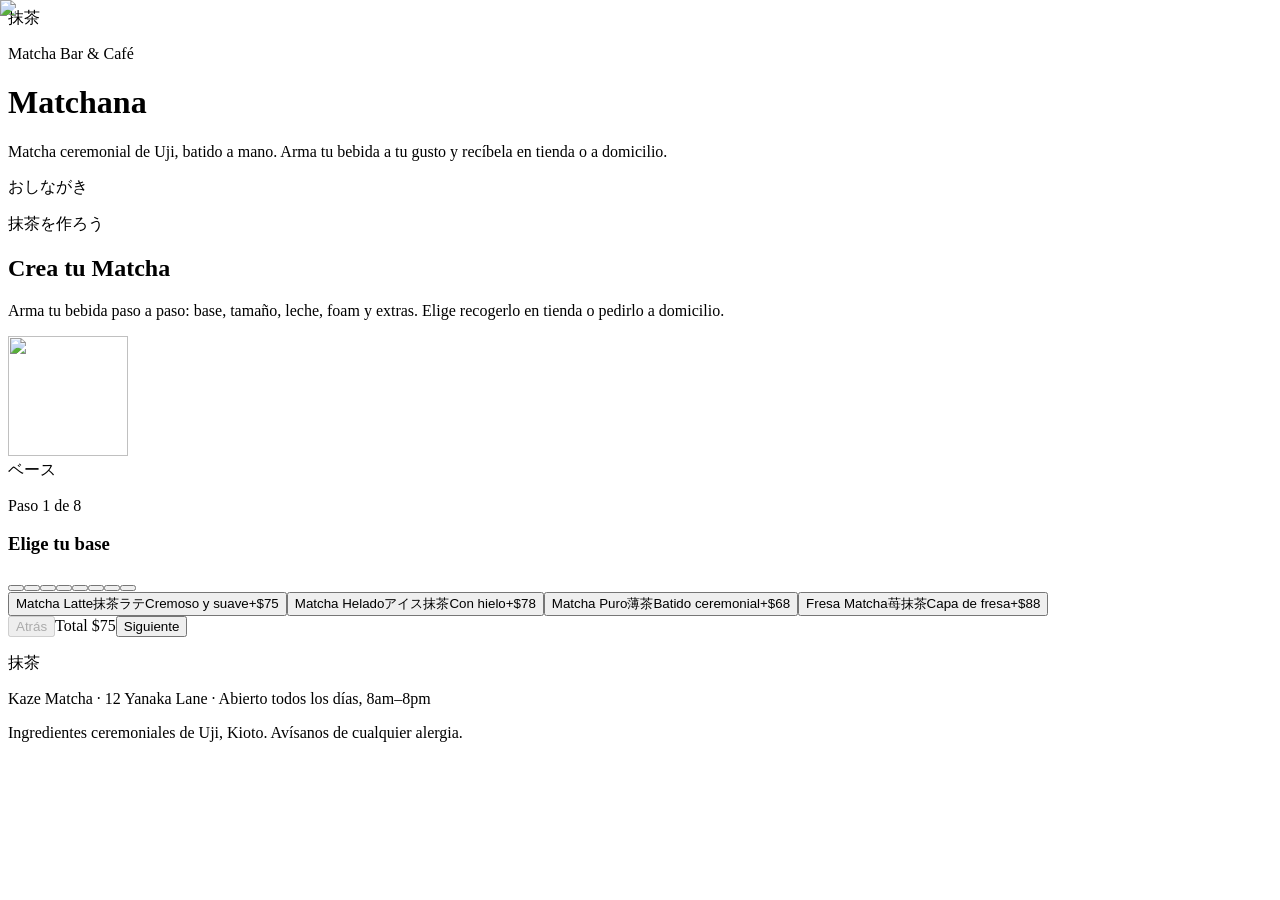
==== index.html @ 01c85e2d "Add files via upload" ====
<!DOCTYPE html><html lang="es" class="bg-background"><head><meta charSet="utf-8"/><meta name="viewport" content="width=device-width, initial-scale=1"/><link rel="preload" as="image" href="/images/hero-matcha.jpg"/><link rel="stylesheet" href="/_next/static/chunks/14y-~-bdf5~ko.css" data-precedence="next"/><link rel="preload" as="script" fetchPriority="low" href="/_next/static/chunks/02yc90psx--ft.js"/><script src="/_next/static/chunks/0cje14_narrpx.js" async=""></script><script src="/_next/static/chunks/0xit3wd5pz8p7.js" async=""></script><script src="/_next/static/chunks/10u3y4bw1ayzs.js" async=""></script><script src="/_next/static/chunks/turbopack-0tns7n2_ygin..js" async=""></script><script src="/_next/static/chunks/0ya5kixflpvgt.js" async=""></script><script src="/_next/static/chunks/0d3tkj33oycf2.js" async=""></script><script src="/_next/static/chunks/0tikphtnrmksy.js" async=""></script><link rel="preload" href="https://fonts.googleapis.com/css2?family=Noto+Sans+JP:wght@300;400;500;700&amp;family=Noto+Serif+JP:wght@400;500;600;700&amp;display=swap" as="style"/><link rel="preconnect" href="https://fonts.googleapis.com"/><link rel="preconnect" href="https://fonts.gstatic.com" crossorigin="anonymous"/><meta name="theme-color" content="#f2ece0"/><meta name="color-scheme" content="light"/><title>Matchana — 抹茶 · Crea tu Matcha</title><meta name="description" content="Barra de matcha ceremonial de Uji. Arma tu bebida: base, tamaño, leche, foam y extras, para llevar o a domicilio."/><meta name="generator" content="v0.app"/><link href="https://fonts.googleapis.com/css2?family=Noto+Sans+JP:wght@300;400;500;700&amp;family=Noto+Serif+JP:wght@400;500;600;700&amp;display=swap" rel="stylesheet"/><script src="/_next/static/chunks/03~yq9q893hmn.js" noModule=""></script></head><body class="font-sans antialiased"><div hidden=""><!--$--><!--/$--></div><main class="min-h-screen bg-background"><header class="relative overflow-hidden border-b border-border"><div class="absolute inset-0"><img alt="Bol de matcha en polvo, chasen de bambú y tazón de matcha batido sobre bandeja de cobre" decoding="async" data-nimg="fill" class="object-cover" style="position:absolute;height:100%;width:100%;left:0;top:0;right:0;bottom:0;color:transparent" src="/images/hero-matcha.jpg"/><div class="absolute inset-0 bg-foreground/55"></div></div><div class="relative mx-auto flex min-h-[62vh] max-w-3xl flex-col items-center justify-center px-6 py-20 text-center"><span class="mb-4 font-serif text-4xl text-background/90">抹茶</span><p class="mb-3 text-xs uppercase tracking-[0.4em] text-background/70">Matcha Bar &amp; Café</p><h1 class="font-serif text-5xl font-semibold tracking-tight text-background text-balance sm:text-6xl">Matchana</h1><p class="mt-5 max-w-md text-pretty leading-relaxed text-background/80">Matcha ceremonial de Uji, batido a mano. Arma tu bebida a tu gusto y recíbela en tienda o a domicilio.</p><div class="mt-8 flex items-center gap-3 text-background/70"><span class="h-px w-10 bg-background/40"></span><span class="font-serif text-sm">おしながき</span><span class="h-px w-10 bg-background/40"></span></div></div></header><section id="crea-tu-matcha" class="mx-auto max-w-2xl px-6 py-16"><div class="mb-10 text-center"><p class="font-serif text-sm tracking-[0.3em] text-primary">抹茶を作ろう</p><h2 class="mt-2 font-serif text-3xl text-foreground text-balance">Crea tu Matcha</h2><p class="mx-auto mt-3 max-w-md text-sm leading-relaxed text-muted-foreground text-pretty">Arma tu bebida paso a paso: base, tamaño, leche, foam y extras. Elige recogerlo en tienda o pedirlo a domicilio.</p></div><div class="overflow-hidden rounded-3xl border border-border bg-card shadow-sm"><div class="relative bg-matcha/10 px-6 pt-6 pb-5 transition-colors duration-300"><img alt="" aria-hidden="true" loading="lazy" width="120" height="120" decoding="async" data-nimg="1" class="pointer-events-none absolute -right-2 -top-3 h-24 w-24 opacity-40 mix-blend-multiply" style="color:transparent" src="/images/sakura-branch.png"/><div class="flex items-center gap-3"><span class="flex h-11 w-11 shrink-0 items-center justify-center rounded-full font-serif text-lg bg-matcha text-matcha-foreground">ベース</span><div><p class="text-xs font-medium uppercase tracking-widest text-muted-foreground">Paso <!-- -->1<!-- --> de <!-- -->8</p><h3 class="text-lg font-semibold text-foreground">Elige tu base</h3></div></div><div class="mt-5 flex items-center gap-1.5"><button type="button" aria-label="Ir a Elige tu base" class="h-1.5 flex-1 rounded-full transition-colors bg-matcha"></button><button type="button" aria-label="Ir a Tamaño" class="h-1.5 flex-1 rounded-full transition-colors bg-border"></button><button type="button" aria-label="Ir a Tipo de leche" class="h-1.5 flex-1 rounded-full transition-colors bg-border"></button><button type="button" aria-label="Ir a Foam" class="h-1.5 flex-1 rounded-full transition-colors bg-border"></button><button type="button" aria-label="Ir a Nivel de dulzor" class="h-1.5 flex-1 rounded-full transition-colors bg-border"></button><button type="button" aria-label="Ir a Extras" class="h-1.5 flex-1 rounded-full transition-colors bg-border"></button><button type="button" aria-label="Ir a ¿Cómo lo quieres?" class="h-1.5 flex-1 rounded-full transition-colors bg-border"></button><button type="button" aria-label="Ir a Revisa tu pedido" class="h-1.5 flex-1 rounded-full transition-colors bg-border"></button></div></div><div class="px-6 py-6 animate-in fade-in slide-in-from-right-3 duration-300"><div class="grid gap-3 sm:grid-cols-2"><button type="button" aria-pressed="true" class="flex flex-col items-start rounded-xl border-2 p-4 text-left transition-all duration-200 hover:-translate-y-0.5 border-matcha bg-matcha/15 ring-2 ring-matcha"><span class="flex w-full items-baseline justify-between gap-2"><span class="text-sm font-semibold text-foreground">Matcha Latte</span><span class="font-serif text-sm text-muted-foreground">抹茶ラテ</span></span><span class="mt-1.5 flex w-full items-center justify-between text-xs text-muted-foreground"><span>Cremoso y suave</span><span class="font-medium">+$75</span></span></button><button type="button" aria-pressed="false" class="flex flex-col items-start rounded-xl border-2 p-4 text-left transition-all duration-200 hover:-translate-y-0.5 border-border bg-card hover:border-foreground/20"><span class="flex w-full items-baseline justify-between gap-2"><span class="text-sm font-semibold text-foreground">Matcha Helado</span><span class="font-serif text-sm text-muted-foreground">アイス抹茶</span></span><span class="mt-1.5 flex w-full items-center justify-between text-xs text-muted-foreground"><span>Con hielo</span><span class="font-medium">+$78</span></span></button><button type="button" aria-pressed="false" class="flex flex-col items-start rounded-xl border-2 p-4 text-left transition-all duration-200 hover:-translate-y-0.5 border-border bg-card hover:border-foreground/20"><span class="flex w-full items-baseline justify-between gap-2"><span class="text-sm font-semibold text-foreground">Matcha Puro</span><span class="font-serif text-sm text-muted-foreground">薄茶</span></span><span class="mt-1.5 flex w-full items-center justify-between text-xs text-muted-foreground"><span>Batido ceremonial</span><span class="font-medium">+$68</span></span></button><button type="button" aria-pressed="false" class="flex flex-col items-start rounded-xl border-2 p-4 text-left transition-all duration-200 hover:-translate-y-0.5 border-border bg-card hover:border-foreground/20"><span class="flex w-full items-baseline justify-between gap-2"><span class="text-sm font-semibold text-foreground">Fresa Matcha</span><span class="font-serif text-sm text-muted-foreground">苺抹茶</span></span><span class="mt-1.5 flex w-full items-center justify-between text-xs text-muted-foreground"><span>Capa de fresa</span><span class="font-medium">+$88</span></span></button></div></div><div class="flex items-center justify-between gap-3 border-t border-border px-6 py-4"><button type="button" disabled="" class="rounded-full px-4 py-2.5 text-sm font-medium text-muted-foreground transition-colors hover:text-foreground disabled:cursor-not-allowed disabled:opacity-30">Atrás</button><span class="rounded-full px-4 py-1.5 text-sm font-semibold bg-matcha/15 text-matcha">Total $<!-- -->75</span><button type="button" class="rounded-full px-6 py-2.5 text-sm font-semibold transition-transform hover:scale-105 disabled:cursor-not-allowed disabled:opacity-40 bg-matcha text-matcha-foreground">Siguiente</button></div></div></section><footer class="border-t border-border py-10 text-center"><p class="font-serif text-3xl text-primary">抹茶</p><p class="mt-3 text-sm leading-relaxed text-muted-foreground">Kaze Matcha · 12 Yanaka Lane · Abierto todos los días, 8am–8pm</p><p class="mt-1 text-xs text-muted-foreground">Ingredientes ceremoniales de Uji, Kioto. Avísanos de cualquier alergia.</p></footer></main><!--$--><!--/$--><!--$!--><template data-dgst="BAILOUT_TO_CLIENT_SIDE_RENDERING"></template><!--/$--><script src="/_next/static/chunks/02yc90psx--ft.js" id="_R_" async=""></script><script>(self.__next_f=self.__next_f||[]).push([0])</script><script>self.__next_f.push([1,"1:\"$Sreact.fragment\"\n2:I[39756,[\"/_next/static/chunks/0ya5kixflpvgt.js\",\"/_next/static/chunks/0d3tkj33oycf2.js\"],\"default\"]\n3:I[37457,[\"/_next/static/chunks/0ya5kixflpvgt.js\",\"/_next/static/chunks/0d3tkj33oycf2.js\"],\"default\"]\n4:I[2355,[\"/_next/static/chunks/0ya5kixflpvgt.js\",\"/_next/static/chunks/0d3tkj33oycf2.js\"],\"Analytics\"]\n5:I[5500,[\"/_next/static/chunks/0ya5kixflpvgt.js\",\"/_next/static/chunks/0d3tkj33oycf2.js\",\"/_next/static/chunks/0tikphtnrmksy.js\"],\"Image\"]\nb:I[68027,[\"/_next/static/chunks/0ya5kixflpvgt.js\",\"/_next/static/chunks/0d3tkj33oycf2.js\"],\"default\",1]\n:HL[\"/_next/static/chunks/14y-~-bdf5~ko.css\",\"style\"]\n:HL[\"https://fonts.googleapis.com/css2?family=Noto+Sans+JP:wght@300;400;500;700\u0026family=Noto+Serif+JP:wght@400;500;600;700\u0026display=swap\",\"style\"]\n"])</script><script>self.__next_f.push([1,"0:{\"P\":null,\"c\":[\"\",\"\"],\"q\":\"\",\"i\":false,\"f\":[[[\"\",{\"children\":[\"__PAGE__\",{}]},\"$undefined\",\"$undefined\",16],[[\"$\",\"$1\",\"c\",{\"children\":[[[\"$\",\"link\",\"0\",{\"rel\":\"stylesheet\",\"href\":\"/_next/static/chunks/14y-~-bdf5~ko.css\",\"precedence\":\"next\",\"crossOrigin\":\"$undefined\",\"nonce\":\"$undefined\"}],[\"$\",\"script\",\"script-0\",{\"src\":\"/_next/static/chunks/0ya5kixflpvgt.js\",\"async\":true,\"nonce\":\"$undefined\"}],[\"$\",\"script\",\"script-1\",{\"src\":\"/_next/static/chunks/0d3tkj33oycf2.js\",\"async\":true,\"nonce\":\"$undefined\"}]],[\"$\",\"html\",null,{\"lang\":\"es\",\"className\":\"bg-background\",\"children\":[[\"$\",\"head\",null,{\"children\":[[\"$\",\"link\",null,{\"rel\":\"preconnect\",\"href\":\"https://fonts.googleapis.com\"}],[\"$\",\"link\",null,{\"rel\":\"preconnect\",\"href\":\"https://fonts.gstatic.com\",\"crossOrigin\":\"anonymous\"}],[\"$\",\"link\",null,{\"href\":\"https://fonts.googleapis.com/css2?family=Noto+Sans+JP:wght@300;400;500;700\u0026family=Noto+Serif+JP:wght@400;500;600;700\u0026display=swap\",\"rel\":\"stylesheet\"}]]}],[\"$\",\"body\",null,{\"className\":\"font-sans antialiased\",\"children\":[[\"$\",\"$L2\",null,{\"parallelRouterKey\":\"children\",\"error\":\"$undefined\",\"errorStyles\":\"$undefined\",\"errorScripts\":\"$undefined\",\"template\":[\"$\",\"$L3\",null,{}],\"templateStyles\":\"$undefined\",\"templateScripts\":\"$undefined\",\"notFound\":[[[\"$\",\"title\",null,{\"children\":\"404: This page could not be found.\"}],[\"$\",\"div\",null,{\"style\":{\"fontFamily\":\"system-ui,\\\"Segoe UI\\\",Roboto,Helvetica,Arial,sans-serif,\\\"Apple Color Emoji\\\",\\\"Segoe UI Emoji\\\"\",\"height\":\"100vh\",\"textAlign\":\"center\",\"display\":\"flex\",\"flexDirection\":\"column\",\"alignItems\":\"center\",\"justifyContent\":\"center\"},\"children\":[\"$\",\"div\",null,{\"children\":[[\"$\",\"style\",null,{\"dangerouslySetInnerHTML\":{\"__html\":\"body{color:#000;background:#fff;margin:0}.next-error-h1{border-right:1px solid rgba(0,0,0,.3)}@media (prefers-color-scheme:dark){body{color:#fff;background:#000}.next-error-h1{border-right:1px solid rgba(255,255,255,.3)}}\"}}],[\"$\",\"h1\",null,{\"className\":\"next-error-h1\",\"style\":{\"display\":\"inline-block\",\"margin\":\"0 20px 0 0\",\"padding\":\"0 23px 0 0\",\"fontSize\":24,\"fontWeight\":500,\"verticalAlign\":\"top\",\"lineHeight\":\"49px\"},\"children\":404}],[\"$\",\"div\",null,{\"style\":{\"display\":\"inline-block\"},\"children\":[\"$\",\"h2\",null,{\"style\":{\"fontSize\":14,\"fontWeight\":400,\"lineHeight\":\"49px\",\"margin\":0},\"children\":\"This page could not be found.\"}]}]]}]}]],[]],\"forbidden\":\"$undefined\",\"unauthorized\":\"$undefined\"}],[\"$\",\"$L4\",null,{}]]}]]}]]}],{\"children\":[[\"$\",\"$1\",\"c\",{\"children\":[[\"$\",\"main\",null,{\"className\":\"min-h-screen bg-background\",\"children\":[[\"$\",\"header\",null,{\"className\":\"relative overflow-hidden border-b border-border\",\"children\":[[\"$\",\"div\",null,{\"className\":\"absolute inset-0\",\"children\":[[\"$\",\"$L5\",null,{\"src\":\"/images/hero-matcha.jpg\",\"alt\":\"Bol de matcha en polvo, chasen de bambú y tazón de matcha batido sobre bandeja de cobre\",\"fill\":true,\"priority\":true,\"className\":\"object-cover\"}],[\"$\",\"div\",null,{\"className\":\"absolute inset-0 bg-foreground/55\"}]]}],[\"$\",\"div\",null,{\"className\":\"relative mx-auto flex min-h-[62vh] max-w-3xl flex-col items-center justify-center px-6 py-20 text-center\",\"children\":[[\"$\",\"span\",null,{\"className\":\"mb-4 font-serif text-4xl text-background/90\",\"children\":\"抹茶\"}],[\"$\",\"p\",null,{\"className\":\"mb-3 text-xs uppercase tracking-[0.4em] text-background/70\",\"children\":\"Matcha Bar \u0026 Café\"}],[\"$\",\"h1\",null,{\"className\":\"font-serif text-5xl font-semibold tracking-tight text-background text-balance sm:text-6xl\",\"children\":\"Matchana\"}],[\"$\",\"p\",null,{\"className\":\"mt-5 max-w-md text-pretty leading-relaxed text-background/80\",\"children\":\"Matcha ceremonial de Uji, batido a mano. Arma tu bebida a tu gusto y recíbela en tienda o a domicilio.\"}],[\"$\",\"div\",null,{\"className\":\"mt-8 flex items-center gap-3 text-background/70\",\"children\":[[\"$\",\"span\",null,{\"className\":\"h-px w-10 bg-background/40\"}],[\"$\",\"span\",null,{\"className\":\"font-serif text-sm\",\"children\":\"おしながき\"}],[\"$\",\"span\",null,{\"className\":\"h-px w-10 bg-background/40\"}]]}]]}]]}],[\"$\",\"section\",null,{\"id\":\"crea-tu-matcha\",\"className\":\"mx-auto max-w-2xl px-6 py-16\",\"children\":[[\"$\",\"div\",null,{\"className\":\"mb-10 text-center\",\"children\":[[\"$\",\"p\",null,{\"className\":\"font-serif text-sm tracking-[0.3em] text-primary\",\"children\":\"抹茶を作ろう\"}],[\"$\",\"h2\",null,{\"className\":\"mt-2 font-serif text-3xl text-foreground text-balance\",\"children\":\"Crea tu Matcha\"}],[\"$\",\"p\",null,{\"className\":\"mx-auto mt-3 max-w-md text-sm leading-relaxed text-muted-foreground text-pretty\",\"children\":\"Arma tu bebida paso a paso: base, tamaño, leche, foam y extras. Elige recogerlo en tienda o pedirlo a domicilio.\"}]]}],\"$L6\"]}],\"$L7\"]}],[\"$L8\"],\"$L9\"]}],{},null,false,null]},null,false,null],\"$La\",false]],\"m\":\"$undefined\",\"G\":[\"$b\",[\"$Lc\"]],\"S\":true,\"h\":null,\"s\":\"$undefined\",\"l\":\"$undefined\",\"p\":\"$undefined\",\"d\":\"$undefined\",\"b\":\"VyvobdSyrJrGDX_QwvB18\"}\n"])</script><script>self.__next_f.push([1,"d:I[86962,[\"/_next/static/chunks/0ya5kixflpvgt.js\",\"/_next/static/chunks/0d3tkj33oycf2.js\",\"/_next/static/chunks/0tikphtnrmksy.js\"],\"MatchaBuilder\"]\ne:I[97367,[\"/_next/static/chunks/0ya5kixflpvgt.js\",\"/_next/static/chunks/0d3tkj33oycf2.js\"],\"OutletBoundary\"]\nf:\"$Sreact.suspense\"\n11:I[97367,[\"/_next/static/chunks/0ya5kixflpvgt.js\",\"/_next/static/chunks/0d3tkj33oycf2.js\"],\"ViewportBoundary\"]\n13:I[97367,[\"/_next/static/chunks/0ya5kixflpvgt.js\",\"/_next/static/chunks/0d3tkj33oycf2.js\"],\"MetadataBoundary\"]\n6:[\"$\",\"$Ld\",null,{}]\n7:[\"$\",\"footer\",null,{\"className\":\"border-t border-border py-10 text-center\",\"children\":[[\"$\",\"p\",null,{\"className\":\"font-serif text-3xl text-primary\",\"children\":\"抹茶\"}],[\"$\",\"p\",null,{\"className\":\"mt-3 text-sm leading-relaxed text-muted-foreground\",\"children\":\"Kaze Matcha · 12 Yanaka Lane · Abierto todos los días, 8am–8pm\"}],[\"$\",\"p\",null,{\"className\":\"mt-1 text-xs text-muted-foreground\",\"children\":\"Ingredientes ceremoniales de Uji, Kioto. Avísanos de cualquier alergia.\"}]]}]\n8:[\"$\",\"script\",\"script-0\",{\"src\":\"/_next/static/chunks/0tikphtnrmksy.js\",\"async\":true,\"nonce\":\"$undefined\"}]\n9:[\"$\",\"$Le\",null,{\"children\":[\"$\",\"$f\",null,{\"name\":\"Next.MetadataOutlet\",\"children\":\"$@10\"}]}]\na:[\"$\",\"$1\",\"h\",{\"children\":[null,[\"$\",\"$L11\",null,{\"children\":\"$L12\"}],[\"$\",\"div\",null,{\"hidden\":true,\"children\":[\"$\",\"$L13\",null,{\"children\":[\"$\",\"$f\",null,{\"name\":\"Next.Metadata\",\"children\":\"$L14\"}]}]}],null]}]\nc:[\"$\",\"link\",\"0\",{\"rel\":\"stylesheet\",\"href\":\"/_next/static/chunks/14y-~-bdf5~ko.css\",\"precedence\":\"next\",\"crossOrigin\":\"$undefined\",\"nonce\":\"$undefined\"}]\n"])</script><script>self.__next_f.push([1,"12:[[\"$\",\"meta\",\"0\",{\"charSet\":\"utf-8\"}],[\"$\",\"meta\",\"1\",{\"name\":\"viewport\",\"content\":\"width=device-width, initial-scale=1\"}],[\"$\",\"meta\",\"2\",{\"name\":\"theme-color\",\"content\":\"#f2ece0\"}],[\"$\",\"meta\",\"3\",{\"name\":\"color-scheme\",\"content\":\"light\"}]]\n"])</script><script>self.__next_f.push([1,"10:null\n14:[[\"$\",\"title\",\"0\",{\"children\":\"Matchana — 抹茶 · Crea tu Matcha\"}],[\"$\",\"meta\",\"1\",{\"name\":\"description\",\"content\":\"Barra de matcha ceremonial de Uji. Arma tu bebida: base, tamaño, leche, foam y extras, para llevar o a domicilio.\"}],[\"$\",\"meta\",\"2\",{\"name\":\"generator\",\"content\":\"v0.app\"}]]\n"])</script></body></html>
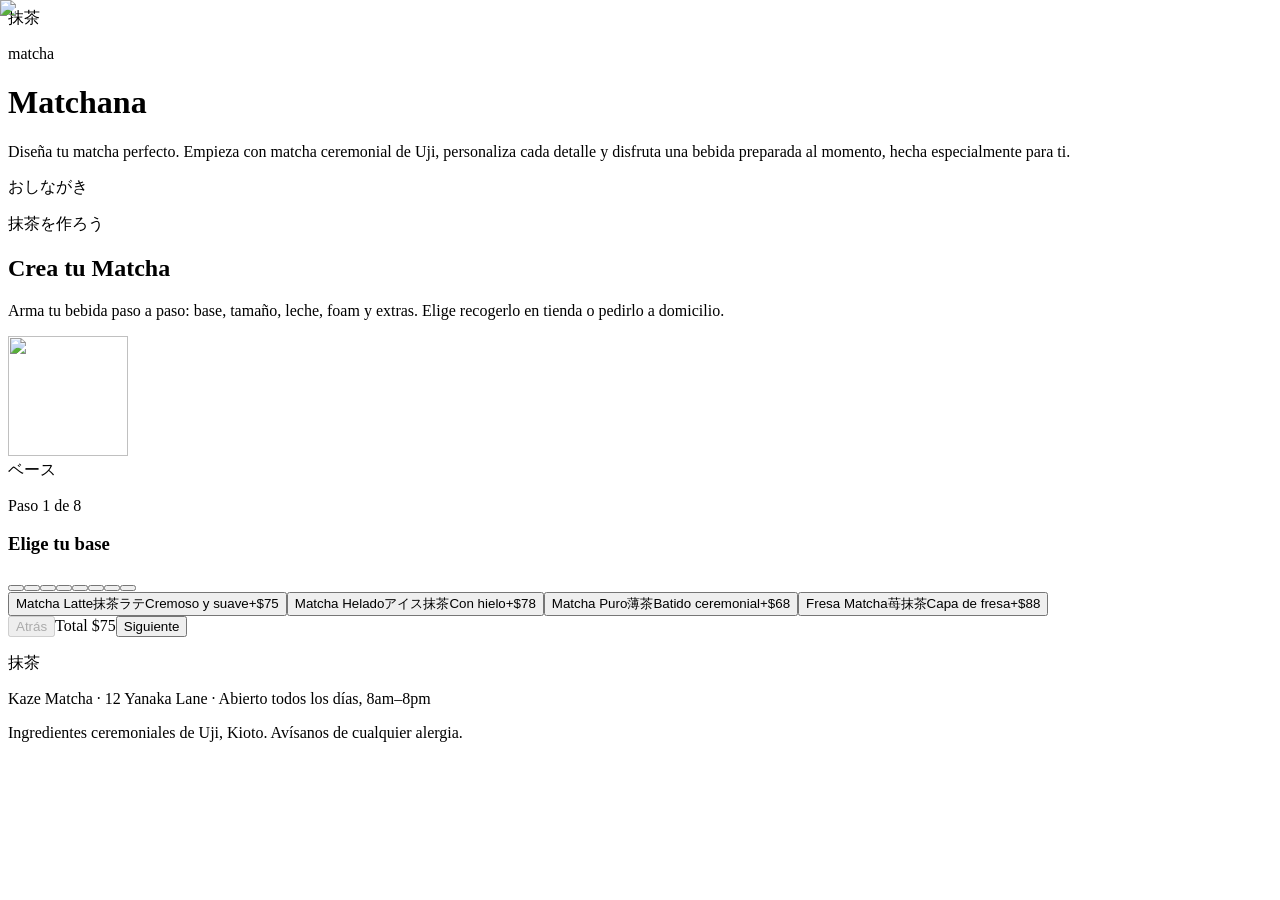
==== commit 14c8ae55: "Add files via upload" ====
--- a/index.html
+++ b/index.html
@@ -1 +1 @@
-<!DOCTYPE html><html lang="es" class="bg-background"><head><meta charSet="utf-8"/><meta name="viewport" content="width=device-width, initial-scale=1"/><link rel="preload" as="image" href="/images/hero-matcha.jpg"/><link rel="stylesheet" href="/_next/static/chunks/14y-~-bdf5~ko.css" data-precedence="next"/><link rel="preload" as="script" fetchPriority="low" href="/_next/static/chunks/02yc90psx--ft.js"/><script src="/_next/static/chunks/0cje14_narrpx.js" async=""></script><script src="/_next/static/chunks/0xit3wd5pz8p7.js" async=""></script><script src="/_next/static/chunks/10u3y4bw1ayzs.js" async=""></script><script src="/_next/static/chunks/turbopack-0tns7n2_ygin..js" async=""></script><script src="/_next/static/chunks/0ya5kixflpvgt.js" async=""></script><script src="/_next/static/chunks/0d3tkj33oycf2.js" async=""></script><script src="/_next/static/chunks/0tikphtnrmksy.js" async=""></script><link rel="preload" href="https://fonts.googleapis.com/css2?family=Noto+Sans+JP:wght@300;400;500;700&amp;family=Noto+Serif+JP:wght@400;500;600;700&amp;display=swap" as="style"/><link rel="preconnect" href="https://fonts.googleapis.com"/><link rel="preconnect" href="https://fonts.gstatic.com" crossorigin="anonymous"/><meta name="theme-color" content="#f2ece0"/><meta name="color-scheme" content="light"/><title>Matchana — 抹茶 · Crea tu Matcha</title><meta name="description" content="Barra de matcha ceremonial de Uji. Arma tu bebida: base, tamaño, leche, foam y extras, para llevar o a domicilio."/><meta name="generator" content="v0.app"/><link href="https://fonts.googleapis.com/css2?family=Noto+Sans+JP:wght@300;400;500;700&amp;family=Noto+Serif+JP:wght@400;500;600;700&amp;display=swap" rel="stylesheet"/><script src="/_next/static/chunks/03~yq9q893hmn.js" noModule=""></script></head><body class="font-sans antialiased"><div hidden=""><!--$--><!--/$--></div><main class="min-h-screen bg-background"><header class="relative overflow-hidden border-b border-border"><div class="absolute inset-0"><img alt="Bol de matcha en polvo, chasen de bambú y tazón de matcha batido sobre bandeja de cobre" decoding="async" data-nimg="fill" class="object-cover" style="position:absolute;height:100%;width:100%;left:0;top:0;right:0;bottom:0;color:transparent" src="/images/hero-matcha.jpg"/><div class="absolute inset-0 bg-foreground/55"></div></div><div class="relative mx-auto flex min-h-[62vh] max-w-3xl flex-col items-center justify-center px-6 py-20 text-center"><span class="mb-4 font-serif text-4xl text-background/90">抹茶</span><p class="mb-3 text-xs uppercase tracking-[0.4em] text-background/70">Matcha Bar &amp; Café</p><h1 class="font-serif text-5xl font-semibold tracking-tight text-background text-balance sm:text-6xl">Matchana</h1><p class="mt-5 max-w-md text-pretty leading-relaxed text-background/80">Matcha ceremonial de Uji, batido a mano. Arma tu bebida a tu gusto y recíbela en tienda o a domicilio.</p><div class="mt-8 flex items-center gap-3 text-background/70"><span class="h-px w-10 bg-background/40"></span><span class="font-serif text-sm">おしながき</span><span class="h-px w-10 bg-background/40"></span></div></div></header><section id="crea-tu-matcha" class="mx-auto max-w-2xl px-6 py-16"><div class="mb-10 text-center"><p class="font-serif text-sm tracking-[0.3em] text-primary">抹茶を作ろう</p><h2 class="mt-2 font-serif text-3xl text-foreground text-balance">Crea tu Matcha</h2><p class="mx-auto mt-3 max-w-md text-sm leading-relaxed text-muted-foreground text-pretty">Arma tu bebida paso a paso: base, tamaño, leche, foam y extras. Elige recogerlo en tienda o pedirlo a domicilio.</p></div><div class="overflow-hidden rounded-3xl border border-border bg-card shadow-sm"><div class="relative bg-matcha/10 px-6 pt-6 pb-5 transition-colors duration-300"><img alt="" aria-hidden="true" loading="lazy" width="120" height="120" decoding="async" data-nimg="1" class="pointer-events-none absolute -right-2 -top-3 h-24 w-24 opacity-40 mix-blend-multiply" style="color:transparent" src="/images/sakura-branch.png"/><div class="flex items-center gap-3"><span class="flex h-11 w-11 shrink-0 items-center justify-center rounded-full font-serif text-lg bg-matcha text-matcha-foreground">ベース</span><div><p class="text-xs font-medium uppercase tracking-widest text-muted-foreground">Paso <!-- -->1<!-- --> de <!-- -->8</p><h3 class="text-lg font-semibold text-foreground">Elige tu base</h3></div></div><div class="mt-5 flex items-center gap-1.5"><button type="button" aria-label="Ir a Elige tu base" class="h-1.5 flex-1 rounded-full transition-colors bg-matcha"></button><button type="button" aria-label="Ir a Tamaño" class="h-1.5 flex-1 rounded-full transition-colors bg-border"></button><button type="button" aria-label="Ir a Tipo de leche" class="h-1.5 flex-1 rounded-full transition-colors bg-border"></button><button type="button" aria-label="Ir a Foam" class="h-1.5 flex-1 rounded-full transition-colors bg-border"></button><button type="button" aria-label="Ir a Nivel de dulzor" class="h-1.5 flex-1 rounded-full transition-colors bg-border"></button><button type="button" aria-label="Ir a Extras" class="h-1.5 flex-1 rounded-full transition-colors bg-border"></button><button type="button" aria-label="Ir a ¿Cómo lo quieres?" class="h-1.5 flex-1 rounded-full transition-colors bg-border"></button><button type="button" aria-label="Ir a Revisa tu pedido" class="h-1.5 flex-1 rounded-full transition-colors bg-border"></button></div></div><div class="px-6 py-6 animate-in fade-in slide-in-from-right-3 duration-300"><div class="grid gap-3 sm:grid-cols-2"><button type="button" aria-pressed="true" class="flex flex-col items-start rounded-xl border-2 p-4 text-left transition-all duration-200 hover:-translate-y-0.5 border-matcha bg-matcha/15 ring-2 ring-matcha"><span class="flex w-full items-baseline justify-between gap-2"><span class="text-sm font-semibold text-foreground">Matcha Latte</span><span class="font-serif text-sm text-muted-foreground">抹茶ラテ</span></span><span class="mt-1.5 flex w-full items-center justify-between text-xs text-muted-foreground"><span>Cremoso y suave</span><span class="font-medium">+$75</span></span></button><button type="button" aria-pressed="false" class="flex flex-col items-start rounded-xl border-2 p-4 text-left transition-all duration-200 hover:-translate-y-0.5 border-border bg-card hover:border-foreground/20"><span class="flex w-full items-baseline justify-between gap-2"><span class="text-sm font-semibold text-foreground">Matcha Helado</span><span class="font-serif text-sm text-muted-foreground">アイス抹茶</span></span><span class="mt-1.5 flex w-full items-center justify-between text-xs text-muted-foreground"><span>Con hielo</span><span class="font-medium">+$78</span></span></button><button type="button" aria-pressed="false" class="flex flex-col items-start rounded-xl border-2 p-4 text-left transition-all duration-200 hover:-translate-y-0.5 border-border bg-card hover:border-foreground/20"><span class="flex w-full items-baseline justify-between gap-2"><span class="text-sm font-semibold text-foreground">Matcha Puro</span><span class="font-serif text-sm text-muted-foreground">薄茶</span></span><span class="mt-1.5 flex w-full items-center justify-between text-xs text-muted-foreground"><span>Batido ceremonial</span><span class="font-medium">+$68</span></span></button><button type="button" aria-pressed="false" class="flex flex-col items-start rounded-xl border-2 p-4 text-left transition-all duration-200 hover:-translate-y-0.5 border-border bg-card hover:border-foreground/20"><span class="flex w-full items-baseline justify-between gap-2"><span class="text-sm font-semibold text-foreground">Fresa Matcha</span><span class="font-serif text-sm text-muted-foreground">苺抹茶</span></span><span class="mt-1.5 flex w-full items-center justify-between text-xs text-muted-foreground"><span>Capa de fresa</span><span class="font-medium">+$88</span></span></button></div></div><div class="flex items-center justify-between gap-3 border-t border-border px-6 py-4"><button type="button" disabled="" class="rounded-full px-4 py-2.5 text-sm font-medium text-muted-foreground transition-colors hover:text-foreground disabled:cursor-not-allowed disabled:opacity-30">Atrás</button><span class="rounded-full px-4 py-1.5 text-sm font-semibold bg-matcha/15 text-matcha">Total $<!-- -->75</span><button type="button" class="rounded-full px-6 py-2.5 text-sm font-semibold transition-transform hover:scale-105 disabled:cursor-not-allowed disabled:opacity-40 bg-matcha text-matcha-foreground">Siguiente</button></div></div></section><footer class="border-t border-border py-10 text-center"><p class="font-serif text-3xl text-primary">抹茶</p><p class="mt-3 text-sm leading-relaxed text-muted-foreground">Kaze Matcha · 12 Yanaka Lane · Abierto todos los días, 8am–8pm</p><p class="mt-1 text-xs text-muted-foreground">Ingredientes ceremoniales de Uji, Kioto. Avísanos de cualquier alergia.</p></footer></main><!--$--><!--/$--><!--$!--><template data-dgst="BAILOUT_TO_CLIENT_SIDE_RENDERING"></template><!--/$--><script src="/_next/static/chunks/02yc90psx--ft.js" id="_R_" async=""></script><script>(self.__next_f=self.__next_f||[]).push([0])</script><script>self.__next_f.push([1,"1:\"$Sreact.fragment\"\n2:I[39756,[\"/_next/static/chunks/0ya5kixflpvgt.js\",\"/_next/static/chunks/0d3tkj33oycf2.js\"],\"default\"]\n3:I[37457,[\"/_next/static/chunks/0ya5kixflpvgt.js\",\"/_next/static/chunks/0d3tkj33oycf2.js\"],\"default\"]\n4:I[2355,[\"/_next/static/chunks/0ya5kixflpvgt.js\",\"/_next/static/chunks/0d3tkj33oycf2.js\"],\"Analytics\"]\n5:I[5500,[\"/_next/static/chunks/0ya5kixflpvgt.js\",\"/_next/static/chunks/0d3tkj33oycf2.js\",\"/_next/static/chunks/0tikphtnrmksy.js\"],\"Image\"]\nb:I[68027,[\"/_next/static/chunks/0ya5kixflpvgt.js\",\"/_next/static/chunks/0d3tkj33oycf2.js\"],\"default\",1]\n:HL[\"/_next/static/chunks/14y-~-bdf5~ko.css\",\"style\"]\n:HL[\"https://fonts.googleapis.com/css2?family=Noto+Sans+JP:wght@300;400;500;700\u0026family=Noto+Serif+JP:wght@400;500;600;700\u0026display=swap\",\"style\"]\n"])</script><script>self.__next_f.push([1,"0:{\"P\":null,\"c\":[\"\",\"\"],\"q\":\"\",\"i\":false,\"f\":[[[\"\",{\"children\":[\"__PAGE__\",{}]},\"$undefined\",\"$undefined\",16],[[\"$\",\"$1\",\"c\",{\"children\":[[[\"$\",\"link\",\"0\",{\"rel\":\"stylesheet\",\"href\":\"/_next/static/chunks/14y-~-bdf5~ko.css\",\"precedence\":\"next\",\"crossOrigin\":\"$undefined\",\"nonce\":\"$undefined\"}],[\"$\",\"script\",\"script-0\",{\"src\":\"/_next/static/chunks/0ya5kixflpvgt.js\",\"async\":true,\"nonce\":\"$undefined\"}],[\"$\",\"script\",\"script-1\",{\"src\":\"/_next/static/chunks/0d3tkj33oycf2.js\",\"async\":true,\"nonce\":\"$undefined\"}]],[\"$\",\"html\",null,{\"lang\":\"es\",\"className\":\"bg-background\",\"children\":[[\"$\",\"head\",null,{\"children\":[[\"$\",\"link\",null,{\"rel\":\"preconnect\",\"href\":\"https://fonts.googleapis.com\"}],[\"$\",\"link\",null,{\"rel\":\"preconnect\",\"href\":\"https://fonts.gstatic.com\",\"crossOrigin\":\"anonymous\"}],[\"$\",\"link\",null,{\"href\":\"https://fonts.googleapis.com/css2?family=Noto+Sans+JP:wght@300;400;500;700\u0026family=Noto+Serif+JP:wght@400;500;600;700\u0026display=swap\",\"rel\":\"stylesheet\"}]]}],[\"$\",\"body\",null,{\"className\":\"font-sans antialiased\",\"children\":[[\"$\",\"$L2\",null,{\"parallelRouterKey\":\"children\",\"error\":\"$undefined\",\"errorStyles\":\"$undefined\",\"errorScripts\":\"$undefined\",\"template\":[\"$\",\"$L3\",null,{}],\"templateStyles\":\"$undefined\",\"templateScripts\":\"$undefined\",\"notFound\":[[[\"$\",\"title\",null,{\"children\":\"404: This page could not be found.\"}],[\"$\",\"div\",null,{\"style\":{\"fontFamily\":\"system-ui,\\\"Segoe UI\\\",Roboto,Helvetica,Arial,sans-serif,\\\"Apple Color Emoji\\\",\\\"Segoe UI Emoji\\\"\",\"height\":\"100vh\",\"textAlign\":\"center\",\"display\":\"flex\",\"flexDirection\":\"column\",\"alignItems\":\"center\",\"justifyContent\":\"center\"},\"children\":[\"$\",\"div\",null,{\"children\":[[\"$\",\"style\",null,{\"dangerouslySetInnerHTML\":{\"__html\":\"body{color:#000;background:#fff;margin:0}.next-error-h1{border-right:1px solid rgba(0,0,0,.3)}@media (prefers-color-scheme:dark){body{color:#fff;background:#000}.next-error-h1{border-right:1px solid rgba(255,255,255,.3)}}\"}}],[\"$\",\"h1\",null,{\"className\":\"next-error-h1\",\"style\":{\"display\":\"inline-block\",\"margin\":\"0 20px 0 0\",\"padding\":\"0 23px 0 0\",\"fontSize\":24,\"fontWeight\":500,\"verticalAlign\":\"top\",\"lineHeight\":\"49px\"},\"children\":404}],[\"$\",\"div\",null,{\"style\":{\"display\":\"inline-block\"},\"children\":[\"$\",\"h2\",null,{\"style\":{\"fontSize\":14,\"fontWeight\":400,\"lineHeight\":\"49px\",\"margin\":0},\"children\":\"This page could not be found.\"}]}]]}]}]],[]],\"forbidden\":\"$undefined\",\"unauthorized\":\"$undefined\"}],[\"$\",\"$L4\",null,{}]]}]]}]]}],{\"children\":[[\"$\",\"$1\",\"c\",{\"children\":[[\"$\",\"main\",null,{\"className\":\"min-h-screen bg-background\",\"children\":[[\"$\",\"header\",null,{\"className\":\"relative overflow-hidden border-b border-border\",\"children\":[[\"$\",\"div\",null,{\"className\":\"absolute inset-0\",\"children\":[[\"$\",\"$L5\",null,{\"src\":\"/images/hero-matcha.jpg\",\"alt\":\"Bol de matcha en polvo, chasen de bambú y tazón de matcha batido sobre bandeja de cobre\",\"fill\":true,\"priority\":true,\"className\":\"object-cover\"}],[\"$\",\"div\",null,{\"className\":\"absolute inset-0 bg-foreground/55\"}]]}],[\"$\",\"div\",null,{\"className\":\"relative mx-auto flex min-h-[62vh] max-w-3xl flex-col items-center justify-center px-6 py-20 text-center\",\"children\":[[\"$\",\"span\",null,{\"className\":\"mb-4 font-serif text-4xl text-background/90\",\"children\":\"抹茶\"}],[\"$\",\"p\",null,{\"className\":\"mb-3 text-xs uppercase tracking-[0.4em] text-background/70\",\"children\":\"Matcha Bar \u0026 Café\"}],[\"$\",\"h1\",null,{\"className\":\"font-serif text-5xl font-semibold tracking-tight text-background text-balance sm:text-6xl\",\"children\":\"Matchana\"}],[\"$\",\"p\",null,{\"className\":\"mt-5 max-w-md text-pretty leading-relaxed text-background/80\",\"children\":\"Matcha ceremonial de Uji, batido a mano. Arma tu bebida a tu gusto y recíbela en tienda o a domicilio.\"}],[\"$\",\"div\",null,{\"className\":\"mt-8 flex items-center gap-3 text-background/70\",\"children\":[[\"$\",\"span\",null,{\"className\":\"h-px w-10 bg-background/40\"}],[\"$\",\"span\",null,{\"className\":\"font-serif text-sm\",\"children\":\"おしながき\"}],[\"$\",\"span\",null,{\"className\":\"h-px w-10 bg-background/40\"}]]}]]}]]}],[\"$\",\"section\",null,{\"id\":\"crea-tu-matcha\",\"className\":\"mx-auto max-w-2xl px-6 py-16\",\"children\":[[\"$\",\"div\",null,{\"className\":\"mb-10 text-center\",\"children\":[[\"$\",\"p\",null,{\"className\":\"font-serif text-sm tracking-[0.3em] text-primary\",\"children\":\"抹茶を作ろう\"}],[\"$\",\"h2\",null,{\"className\":\"mt-2 font-serif text-3xl text-foreground text-balance\",\"children\":\"Crea tu Matcha\"}],[\"$\",\"p\",null,{\"className\":\"mx-auto mt-3 max-w-md text-sm leading-relaxed text-muted-foreground text-pretty\",\"children\":\"Arma tu bebida paso a paso: base, tamaño, leche, foam y extras. Elige recogerlo en tienda o pedirlo a domicilio.\"}]]}],\"$L6\"]}],\"$L7\"]}],[\"$L8\"],\"$L9\"]}],{},null,false,null]},null,false,null],\"$La\",false]],\"m\":\"$undefined\",\"G\":[\"$b\",[\"$Lc\"]],\"S\":true,\"h\":null,\"s\":\"$undefined\",\"l\":\"$undefined\",\"p\":\"$undefined\",\"d\":\"$undefined\",\"b\":\"VyvobdSyrJrGDX_QwvB18\"}\n"])</script><script>self.__next_f.push([1,"d:I[86962,[\"/_next/static/chunks/0ya5kixflpvgt.js\",\"/_next/static/chunks/0d3tkj33oycf2.js\",\"/_next/static/chunks/0tikphtnrmksy.js\"],\"MatchaBuilder\"]\ne:I[97367,[\"/_next/static/chunks/0ya5kixflpvgt.js\",\"/_next/static/chunks/0d3tkj33oycf2.js\"],\"OutletBoundary\"]\nf:\"$Sreact.suspense\"\n11:I[97367,[\"/_next/static/chunks/0ya5kixflpvgt.js\",\"/_next/static/chunks/0d3tkj33oycf2.js\"],\"ViewportBoundary\"]\n13:I[97367,[\"/_next/static/chunks/0ya5kixflpvgt.js\",\"/_next/static/chunks/0d3tkj33oycf2.js\"],\"MetadataBoundary\"]\n6:[\"$\",\"$Ld\",null,{}]\n7:[\"$\",\"footer\",null,{\"className\":\"border-t border-border py-10 text-center\",\"children\":[[\"$\",\"p\",null,{\"className\":\"font-serif text-3xl text-primary\",\"children\":\"抹茶\"}],[\"$\",\"p\",null,{\"className\":\"mt-3 text-sm leading-relaxed text-muted-foreground\",\"children\":\"Kaze Matcha · 12 Yanaka Lane · Abierto todos los días, 8am–8pm\"}],[\"$\",\"p\",null,{\"className\":\"mt-1 text-xs text-muted-foreground\",\"children\":\"Ingredientes ceremoniales de Uji, Kioto. Avísanos de cualquier alergia.\"}]]}]\n8:[\"$\",\"script\",\"script-0\",{\"src\":\"/_next/static/chunks/0tikphtnrmksy.js\",\"async\":true,\"nonce\":\"$undefined\"}]\n9:[\"$\",\"$Le\",null,{\"children\":[\"$\",\"$f\",null,{\"name\":\"Next.MetadataOutlet\",\"children\":\"$@10\"}]}]\na:[\"$\",\"$1\",\"h\",{\"children\":[null,[\"$\",\"$L11\",null,{\"children\":\"$L12\"}],[\"$\",\"div\",null,{\"hidden\":true,\"children\":[\"$\",\"$L13\",null,{\"children\":[\"$\",\"$f\",null,{\"name\":\"Next.Metadata\",\"children\":\"$L14\"}]}]}],null]}]\nc:[\"$\",\"link\",\"0\",{\"rel\":\"stylesheet\",\"href\":\"/_next/static/chunks/14y-~-bdf5~ko.css\",\"precedence\":\"next\",\"crossOrigin\":\"$undefined\",\"nonce\":\"$undefined\"}]\n"])</script><script>self.__next_f.push([1,"12:[[\"$\",\"meta\",\"0\",{\"charSet\":\"utf-8\"}],[\"$\",\"meta\",\"1\",{\"name\":\"viewport\",\"content\":\"width=device-width, initial-scale=1\"}],[\"$\",\"meta\",\"2\",{\"name\":\"theme-color\",\"content\":\"#f2ece0\"}],[\"$\",\"meta\",\"3\",{\"name\":\"color-scheme\",\"content\":\"light\"}]]\n"])</script><script>self.__next_f.push([1,"10:null\n14:[[\"$\",\"title\",\"0\",{\"children\":\"Matchana — 抹茶 · Crea tu Matcha\"}],[\"$\",\"meta\",\"1\",{\"name\":\"description\",\"content\":\"Barra de matcha ceremonial de Uji. Arma tu bebida: base, tamaño, leche, foam y extras, para llevar o a domicilio.\"}],[\"$\",\"meta\",\"2\",{\"name\":\"generator\",\"content\":\"v0.app\"}]]\n"])</script></body></html>+<!DOCTYPE html><html lang="es" class="bg-background"><head><meta charSet="utf-8"/><meta name="viewport" content="width=device-width, initial-scale=1"/><link rel="preload" as="image" href="/images/hero-matcha.jpg"/><link rel="stylesheet" href="/projectos-de-ana-2/_next/static/chunks/15985~w5u~g~y.css" data-precedence="next"/><link rel="preload" as="script" fetchPriority="low" href="/projectos-de-ana-2/_next/static/chunks/02yc90psx--ft.js"/><script src="/projectos-de-ana-2/_next/static/chunks/0cje14_narrpx.js" async=""></script><script src="/projectos-de-ana-2/_next/static/chunks/0z0l09467blw-.js" async=""></script><script src="/projectos-de-ana-2/_next/static/chunks/10u3y4bw1ayzs.js" async=""></script><script src="/projectos-de-ana-2/_next/static/chunks/turbopack-07teu7fzdu25k.js" async=""></script><script src="/projectos-de-ana-2/_next/static/chunks/0ya5kixflpvgt.js" async=""></script><script src="/projectos-de-ana-2/_next/static/chunks/0d3tkj33oycf2.js" async=""></script><script src="/projectos-de-ana-2/_next/static/chunks/09o.2wro0a8g_.js" async=""></script><link rel="preload" href="https://fonts.googleapis.com/css2?family=Noto+Sans+JP:wght@300;400;500;700&amp;family=Noto+Serif+JP:wght@400;500;600;700&amp;display=swap" as="style"/><link rel="preconnect" href="https://fonts.googleapis.com"/><link rel="preconnect" href="https://fonts.gstatic.com" crossorigin="anonymous"/><meta name="theme-color" content="#f2ece0"/><meta name="color-scheme" content="light"/><title>Matchana — 抹茶 · Crea tu Matcha</title><meta name="description" content="Barra de matcha ceremonial de Uji. Arma tu bebida: base, tamaño, leche, foam y extras, para llevar o a domicilio."/><meta name="generator" content="v0.app"/><link href="https://fonts.googleapis.com/css2?family=Noto+Sans+JP:wght@300;400;500;700&amp;family=Noto+Serif+JP:wght@400;500;600;700&amp;display=swap" rel="stylesheet"/><script src="/projectos-de-ana-2/_next/static/chunks/03~yq9q893hmn.js" noModule=""></script></head><body class="font-sans antialiased"><div hidden=""><!--$--><!--/$--></div><main class="min-h-screen bg-background"><header class="relative overflow-hidden border-b border-border"><div class="absolute inset-0 scale-105"><img alt="Bol de matcha en polvo, chasen de bambú y tazón de matcha batido sobre bandeja de cobre" decoding="async" data-nimg="fill" class="object-cover" style="position:absolute;height:100%;width:100%;left:0;top:0;right:0;bottom:0;color:transparent" src="/images/hero-matcha.jpg"/><div class="absolute inset-0" style="background:radial-gradient(120% 90% at 50% 12%, oklch(0.2 0.02 60 / 0.28), transparent 60%), linear-gradient(180deg, oklch(0.18 0.02 50 / 0.5) 0%, oklch(0.16 0.02 50 / 0.66) 100%)"></div></div><div class="reveal-on-mount relative mx-auto flex min-h-[62vh] max-w-3xl flex-col items-center justify-center px-6 py-20 text-center sm:py-24"><span class="mb-4 font-serif text-4xl text-background/90">抹茶</span><p class="mb-3 text-xs uppercase tracking-[0.42em] text-background/80">matcha</p><h1 class="font-serif text-5xl font-semibold tracking-tight text-background text-balance sm:text-6xl md:text-7xl">Matchana</h1><p class="mt-6 max-w-md text-pretty leading-[1.75] text-background/85">Diseña tu matcha perfecto. Empieza con matcha ceremonial de Uji, personaliza cada detalle y disfruta una bebida preparada al momento, hecha especialmente para ti.</p><div class="mt-9 flex items-center gap-3 text-background/70"><span class="h-px w-11 bg-background/45"></span><span class="font-serif text-sm tracking-[0.18em]">おしながき</span><span class="h-px w-11 bg-background/45"></span></div></div></header><section id="crea-tu-matcha" class="mx-auto max-w-2xl px-6 py-16"><div class="mb-10 text-center"><p class="font-serif text-sm tracking-[0.3em] text-primary">抹茶を作ろう</p><h2 class="mt-2 font-serif text-3xl text-foreground text-balance">Crea tu Matcha</h2><p class="mx-auto mt-3 max-w-md text-sm leading-relaxed text-muted-foreground text-pretty">Arma tu bebida paso a paso: base, tamaño, leche, foam y extras. Elige recogerlo en tienda o pedirlo a domicilio.</p></div><div class="overflow-hidden rounded-3xl border border-border bg-card shadow-sm"><div class="relative bg-matcha/10 px-6 pt-6 pb-5 transition-colors duration-300"><img alt="" aria-hidden="true" loading="lazy" width="120" height="120" decoding="async" data-nimg="1" class="pointer-events-none absolute -right-2 -top-3 h-24 w-24 opacity-40 mix-blend-multiply" style="color:transparent" src="/images/sakura-branch.png"/><div class="flex items-center gap-3"><span class="flex h-11 w-11 shrink-0 items-center justify-center rounded-full font-serif text-lg bg-matcha text-matcha-foreground">ベース</span><div><p class="text-xs font-medium uppercase tracking-widest text-muted-foreground">Paso <!-- -->1<!-- --> de <!-- -->8</p><h3 class="text-lg font-semibold text-foreground">Elige tu base</h3></div></div><div class="mt-5 flex items-center gap-1.5"><button type="button" aria-label="Ir a Elige tu base" class="h-1.5 flex-1 rounded-full transition-colors bg-matcha"></button><button type="button" aria-label="Ir a Tamaño" class="h-1.5 flex-1 rounded-full transition-colors bg-border"></button><button type="button" aria-label="Ir a Tipo de leche" class="h-1.5 flex-1 rounded-full transition-colors bg-border"></button><button type="button" aria-label="Ir a Foam" class="h-1.5 flex-1 rounded-full transition-colors bg-border"></button><button type="button" aria-label="Ir a Nivel de dulzor" class="h-1.5 flex-1 rounded-full transition-colors bg-border"></button><button type="button" aria-label="Ir a Extras" class="h-1.5 flex-1 rounded-full transition-colors bg-border"></button><button type="button" aria-label="Ir a ¿Cómo lo quieres?" class="h-1.5 flex-1 rounded-full transition-colors bg-border"></button><button type="button" aria-label="Ir a Revisa tu pedido" class="h-1.5 flex-1 rounded-full transition-colors bg-border"></button></div></div><div class="px-6 py-6 animate-in fade-in slide-in-from-right-3 duration-300"><div class="grid gap-3 sm:grid-cols-2"><button type="button" aria-pressed="true" data-selected="true" class="option-card flex flex-col items-start rounded-xl border-2 p-4 text-left border-matcha bg-matcha/15 ring-2 ring-matcha"><span class="flex w-full items-baseline justify-between gap-2"><span class="text-sm font-semibold text-foreground">Matcha Latte</span><span class="font-serif text-sm text-muted-foreground">抹茶ラテ</span></span><span class="mt-1.5 flex w-full items-center justify-between text-xs text-muted-foreground"><span>Cremoso y suave</span><span class="font-medium">+$75</span></span></button><button type="button" aria-pressed="false" data-selected="false" class="option-card flex flex-col items-start rounded-xl border-2 p-4 text-left border-border bg-card hover:border-foreground/20"><span class="flex w-full items-baseline justify-between gap-2"><span class="text-sm font-semibold text-foreground">Matcha Helado</span><span class="font-serif text-sm text-muted-foreground">アイス抹茶</span></span><span class="mt-1.5 flex w-full items-center justify-between text-xs text-muted-foreground"><span>Con hielo</span><span class="font-medium">+$78</span></span></button><button type="button" aria-pressed="false" data-selected="false" class="option-card flex flex-col items-start rounded-xl border-2 p-4 text-left border-border bg-card hover:border-foreground/20"><span class="flex w-full items-baseline justify-between gap-2"><span class="text-sm font-semibold text-foreground">Matcha Puro</span><span class="font-serif text-sm text-muted-foreground">薄茶</span></span><span class="mt-1.5 flex w-full items-center justify-between text-xs text-muted-foreground"><span>Batido ceremonial</span><span class="font-medium">+$68</span></span></button><button type="button" aria-pressed="false" data-selected="false" class="option-card flex flex-col items-start rounded-xl border-2 p-4 text-left border-border bg-card hover:border-foreground/20"><span class="flex w-full items-baseline justify-between gap-2"><span class="text-sm font-semibold text-foreground">Fresa Matcha</span><span class="font-serif text-sm text-muted-foreground">苺抹茶</span></span><span class="mt-1.5 flex w-full items-center justify-between text-xs text-muted-foreground"><span>Capa de fresa</span><span class="font-medium">+$88</span></span></button></div></div><div class="flex items-center justify-between gap-3 border-t border-border px-6 py-4"><button type="button" disabled="" class="rounded-full px-4 py-2.5 text-sm font-medium text-muted-foreground transition-colors hover:text-foreground disabled:cursor-not-allowed disabled:opacity-30">Atrás</button><span class="rounded-full px-4 py-1.5 text-sm font-semibold bg-matcha/15 text-matcha">Total $<!-- -->75</span><button type="button" class="btn-hover-lift rounded-full px-6 py-2.5 text-sm font-semibold disabled:cursor-not-allowed disabled:opacity-40 bg-matcha text-matcha-foreground">Siguiente</button></div></div></section><footer class="border-t border-border py-10 text-center"><p class="font-serif text-3xl text-primary">抹茶</p><p class="mt-3 text-sm leading-relaxed text-muted-foreground">Kaze Matcha · 12 Yanaka Lane · Abierto todos los días, 8am–8pm</p><p class="mt-1 text-xs text-muted-foreground">Ingredientes ceremoniales de Uji, Kioto. Avísanos de cualquier alergia.</p></footer></main><!--$--><!--/$--><!--$!--><template data-dgst="BAILOUT_TO_CLIENT_SIDE_RENDERING"></template><!--/$--><script src="/projectos-de-ana-2/_next/static/chunks/02yc90psx--ft.js" id="_R_" async=""></script><script>(self.__next_f=self.__next_f||[]).push([0])</script><script>self.__next_f.push([1,"1:\"$Sreact.fragment\"\n2:I[39756,[\"/projectos-de-ana-2/_next/static/chunks/0ya5kixflpvgt.js\",\"/projectos-de-ana-2/_next/static/chunks/0d3tkj33oycf2.js\"],\"default\"]\n3:I[37457,[\"/projectos-de-ana-2/_next/static/chunks/0ya5kixflpvgt.js\",\"/projectos-de-ana-2/_next/static/chunks/0d3tkj33oycf2.js\"],\"default\"]\n4:I[2355,[\"/projectos-de-ana-2/_next/static/chunks/0ya5kixflpvgt.js\",\"/projectos-de-ana-2/_next/static/chunks/0d3tkj33oycf2.js\"],\"Analytics\"]\n5:I[5500,[\"/projectos-de-ana-2/_next/static/chunks/0ya5kixflpvgt.js\",\"/projectos-de-ana-2/_next/static/chunks/0d3tkj33oycf2.js\",\"/projectos-de-ana-2/_next/static/chunks/09o.2wro0a8g_.js\"],\"Image\"]\nc:I[68027,[\"/projectos-de-ana-2/_next/static/chunks/0ya5kixflpvgt.js\",\"/projectos-de-ana-2/_next/static/chunks/0d3tkj33oycf2.js\"],\"default\",1]\n:HL[\"/projectos-de-ana-2/_next/static/chunks/15985~w5u~g~y.css\",\"style\"]\n:HL[\"https://fonts.googleapis.com/css2?family=Noto+Sans+JP:wght@300;400;500;700\u0026family=Noto+Serif+JP:wght@400;500;600;700\u0026display=swap\",\"style\"]\n"])</script><script>self.__next_f.push([1,"0:{\"P\":null,\"c\":[\"\",\"\"],\"q\":\"\",\"i\":false,\"f\":[[[\"\",{\"children\":[\"__PAGE__\",{}]},\"$undefined\",\"$undefined\",16],[[\"$\",\"$1\",\"c\",{\"children\":[[[\"$\",\"link\",\"0\",{\"rel\":\"stylesheet\",\"href\":\"/projectos-de-ana-2/_next/static/chunks/15985~w5u~g~y.css\",\"precedence\":\"next\",\"crossOrigin\":\"$undefined\",\"nonce\":\"$undefined\"}],[\"$\",\"script\",\"script-0\",{\"src\":\"/projectos-de-ana-2/_next/static/chunks/0ya5kixflpvgt.js\",\"async\":true,\"nonce\":\"$undefined\"}],[\"$\",\"script\",\"script-1\",{\"src\":\"/projectos-de-ana-2/_next/static/chunks/0d3tkj33oycf2.js\",\"async\":true,\"nonce\":\"$undefined\"}]],[\"$\",\"html\",null,{\"lang\":\"es\",\"className\":\"bg-background\",\"children\":[[\"$\",\"head\",null,{\"children\":[[\"$\",\"link\",null,{\"rel\":\"preconnect\",\"href\":\"https://fonts.googleapis.com\"}],[\"$\",\"link\",null,{\"rel\":\"preconnect\",\"href\":\"https://fonts.gstatic.com\",\"crossOrigin\":\"anonymous\"}],[\"$\",\"link\",null,{\"href\":\"https://fonts.googleapis.com/css2?family=Noto+Sans+JP:wght@300;400;500;700\u0026family=Noto+Serif+JP:wght@400;500;600;700\u0026display=swap\",\"rel\":\"stylesheet\"}]]}],[\"$\",\"body\",null,{\"className\":\"font-sans antialiased\",\"children\":[[\"$\",\"$L2\",null,{\"parallelRouterKey\":\"children\",\"error\":\"$undefined\",\"errorStyles\":\"$undefined\",\"errorScripts\":\"$undefined\",\"template\":[\"$\",\"$L3\",null,{}],\"templateStyles\":\"$undefined\",\"templateScripts\":\"$undefined\",\"notFound\":[[[\"$\",\"title\",null,{\"children\":\"404: This page could not be found.\"}],[\"$\",\"div\",null,{\"style\":{\"fontFamily\":\"system-ui,\\\"Segoe UI\\\",Roboto,Helvetica,Arial,sans-serif,\\\"Apple Color Emoji\\\",\\\"Segoe UI Emoji\\\"\",\"height\":\"100vh\",\"textAlign\":\"center\",\"display\":\"flex\",\"flexDirection\":\"column\",\"alignItems\":\"center\",\"justifyContent\":\"center\"},\"children\":[\"$\",\"div\",null,{\"children\":[[\"$\",\"style\",null,{\"dangerouslySetInnerHTML\":{\"__html\":\"body{color:#000;background:#fff;margin:0}.next-error-h1{border-right:1px solid rgba(0,0,0,.3)}@media (prefers-color-scheme:dark){body{color:#fff;background:#000}.next-error-h1{border-right:1px solid rgba(255,255,255,.3)}}\"}}],[\"$\",\"h1\",null,{\"className\":\"next-error-h1\",\"style\":{\"display\":\"inline-block\",\"margin\":\"0 20px 0 0\",\"padding\":\"0 23px 0 0\",\"fontSize\":24,\"fontWeight\":500,\"verticalAlign\":\"top\",\"lineHeight\":\"49px\"},\"children\":404}],[\"$\",\"div\",null,{\"style\":{\"display\":\"inline-block\"},\"children\":[\"$\",\"h2\",null,{\"style\":{\"fontSize\":14,\"fontWeight\":400,\"lineHeight\":\"49px\",\"margin\":0},\"children\":\"This page could not be found.\"}]}]]}]}]],[]],\"forbidden\":\"$undefined\",\"unauthorized\":\"$undefined\"}],[\"$\",\"$L4\",null,{}]]}]]}]]}],{\"children\":[[\"$\",\"$1\",\"c\",{\"children\":[[\"$\",\"main\",null,{\"className\":\"min-h-screen bg-background\",\"children\":[[\"$\",\"header\",null,{\"className\":\"relative overflow-hidden border-b border-border\",\"children\":[[\"$\",\"div\",null,{\"className\":\"absolute inset-0 scale-105\",\"children\":[[\"$\",\"$L5\",null,{\"src\":\"/images/hero-matcha.jpg\",\"alt\":\"Bol de matcha en polvo, chasen de bambú y tazón de matcha batido sobre bandeja de cobre\",\"fill\":true,\"priority\":true,\"className\":\"object-cover\"}],[\"$\",\"div\",null,{\"className\":\"absolute inset-0\",\"style\":{\"background\":\"radial-gradient(120% 90% at 50% 12%, oklch(0.2 0.02 60 / 0.28), transparent 60%), linear-gradient(180deg, oklch(0.18 0.02 50 / 0.5) 0%, oklch(0.16 0.02 50 / 0.66) 100%)\"}}]]}],[\"$\",\"div\",null,{\"className\":\"reveal-on-mount relative mx-auto flex min-h-[62vh] max-w-3xl flex-col items-center justify-center px-6 py-20 text-center sm:py-24\",\"children\":[[\"$\",\"span\",null,{\"className\":\"mb-4 font-serif text-4xl text-background/90\",\"children\":\"抹茶\"}],[\"$\",\"p\",null,{\"className\":\"mb-3 text-xs uppercase tracking-[0.42em] text-background/80\",\"children\":\"matcha\"}],[\"$\",\"h1\",null,{\"className\":\"font-serif text-5xl font-semibold tracking-tight text-background text-balance sm:text-6xl md:text-7xl\",\"children\":\"Matchana\"}],[\"$\",\"p\",null,{\"className\":\"mt-6 max-w-md text-pretty leading-[1.75] text-background/85\",\"children\":\"Diseña tu matcha perfecto. Empieza con matcha ceremonial de Uji, personaliza cada detalle y disfruta una bebida preparada al momento, hecha especialmente para ti.\"}],[\"$\",\"div\",null,{\"className\":\"mt-9 flex items-center gap-3 text-background/70\",\"children\":[[\"$\",\"span\",null,{\"className\":\"h-px w-11 bg-background/45\"}],[\"$\",\"span\",null,{\"className\":\"font-serif text-sm tracking-[0.18em]\",\"children\":\"おしながき\"}],[\"$\",\"span\",null,{\"className\":\"h-px w-11 bg-background/45\"}]]}]]}]]}],[\"$\",\"section\",null,{\"id\":\"crea-tu-matcha\",\"className\":\"mx-auto max-w-2xl px-6 py-16\",\"children\":[\"$L6\",\"$L7\"]}],\"$L8\"]}],[\"$L9\"],\"$La\"]}],{},null,false,null]},null,false,null],\"$Lb\",false]],\"m\":\"$undefined\",\"G\":[\"$c\",[\"$Ld\"]],\"S\":true,\"h\":null,\"s\":\"$undefined\",\"l\":\"$undefined\",\"p\":\"$undefined\",\"d\":\"$undefined\",\"b\":\"llbRTSdfKDBbd7dJQeUYl\"}\n"])</script><script>self.__next_f.push([1,"e:I[86962,[\"/projectos-de-ana-2/_next/static/chunks/0ya5kixflpvgt.js\",\"/projectos-de-ana-2/_next/static/chunks/0d3tkj33oycf2.js\",\"/projectos-de-ana-2/_next/static/chunks/09o.2wro0a8g_.js\"],\"MatchaBuilder\"]\nf:I[97367,[\"/projectos-de-ana-2/_next/static/chunks/0ya5kixflpvgt.js\",\"/projectos-de-ana-2/_next/static/chunks/0d3tkj33oycf2.js\"],\"OutletBoundary\"]\n10:\"$Sreact.suspense\"\n12:I[97367,[\"/projectos-de-ana-2/_next/static/chunks/0ya5kixflpvgt.js\",\"/projectos-de-ana-2/_next/static/chunks/0d3tkj33oycf2.js\"],\"ViewportBoundary\"]\n14:I[97367,[\"/projectos-de-ana-2/_next/static/chunks/0ya5kixflpvgt.js\",\"/projectos-de-ana-2/_next/static/chunks/0d3tkj33oycf2.js\"],\"MetadataBoundary\"]\n6:[\"$\",\"div\",null,{\"className\":\"mb-10 text-center\",\"children\":[[\"$\",\"p\",null,{\"className\":\"font-serif text-sm tracking-[0.3em] text-primary\",\"children\":\"抹茶を作ろう\"}],[\"$\",\"h2\",null,{\"className\":\"mt-2 font-serif text-3xl text-foreground text-balance\",\"children\":\"Crea tu Matcha\"}],[\"$\",\"p\",null,{\"className\":\"mx-auto mt-3 max-w-md text-sm leading-relaxed text-muted-foreground text-pretty\",\"children\":\"Arma tu bebida paso a paso: base, tamaño, leche, foam y extras. Elige recogerlo en tienda o pedirlo a domicilio.\"}]]}]\n7:[\"$\",\"$Le\",null,{}]\n8:[\"$\",\"footer\",null,{\"className\":\"border-t border-border py-10 text-center\",\"children\":[[\"$\",\"p\",null,{\"className\":\"font-serif text-3xl text-primary\",\"children\":\"抹茶\"}],[\"$\",\"p\",null,{\"className\":\"mt-3 text-sm leading-relaxed text-muted-foreground\",\"children\":\"Kaze Matcha · 12 Yanaka Lane · Abierto todos los días, 8am–8pm\"}],[\"$\",\"p\",null,{\"className\":\"mt-1 text-xs text-muted-foreground\",\"children\":\"Ingredientes ceremoniales de Uji, Kioto. Avísanos de cualquier alergia.\"}]]}]\n9:[\"$\",\"script\",\"script-0\",{\"src\":\"/projectos-de-ana-2/_next/static/chunks/09o.2wro0a8g_.js\",\"async\":true,\"nonce\":\"$undefined\"}]\na:[\"$\",\"$Lf\",null,{\"children\":[\"$\",\"$10\",null,{\"name\":\"Next.MetadataOutlet\",\"children\":\"$@11\"}]}]\nb:[\"$\",\"$1\",\"h\",{\"children\":[null,[\"$\",\"$L12\",null,{\"children\":\"$L13\"}],[\"$\",\"div\",null,{\"hidden\":true,\"children\":[\"$\",\"$L14\",null,{\"children\":[\"$\",\"$10\",null,{\"name\":\"Next.Metadata\",\"children\":\"$L15\"}]}]}],null]}]\nd:[\"$\",\"link\",\"0\",{\"rel\":\"stylesheet\",\"href\":\"/projectos-de-ana-2/_next/static/chunks/15985~w5u~g~y.css\",\"precedence\":\"next\",\"crossOrigin\":\"$undefined\",\"nonce\":\"$undefined\"}]\n"])</script><script>self.__next_f.push([1,"13:[[\"$\",\"meta\",\"0\",{\"charSet\":\"utf-8\"}],[\"$\",\"meta\",\"1\",{\"name\":\"viewport\",\"content\":\"width=device-width, initial-scale=1\"}],[\"$\",\"meta\",\"2\",{\"name\":\"theme-color\",\"content\":\"#f2ece0\"}],[\"$\",\"meta\",\"3\",{\"name\":\"color-scheme\",\"content\":\"light\"}]]\n"])</script><script>self.__next_f.push([1,"11:null\n15:[[\"$\",\"title\",\"0\",{\"children\":\"Matchana — 抹茶 · Crea tu Matcha\"}],[\"$\",\"meta\",\"1\",{\"name\":\"description\",\"content\":\"Barra de matcha ceremonial de Uji. Arma tu bebida: base, tamaño, leche, foam y extras, para llevar o a domicilio.\"}],[\"$\",\"meta\",\"2\",{\"name\":\"generator\",\"content\":\"v0.app\"}]]\n"])</script></body></html>
